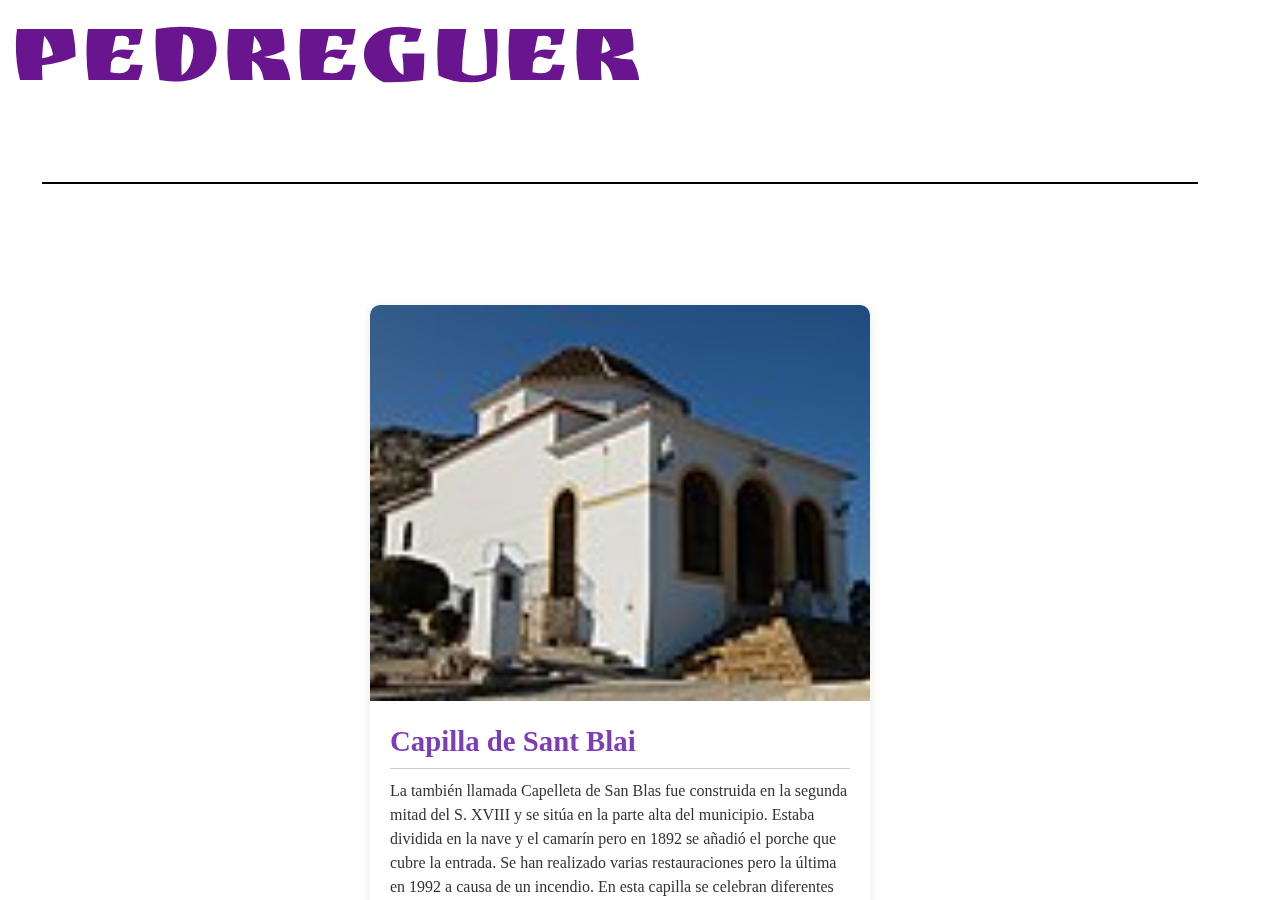
==== DescripcionCapilla.html @ 0bf5daf1 "Create DescripcionCapilla.html" ====
<!DOCTYPE html>
<html lang="en">
<head>

    <link rel="stylesheet" href="https://cdnjs.cloudflare.com/ajax/libs/font-awesome/6.0.0-beta3/css/all.min.css">

    <link rel="preconnect" href="https://fonts.googleapis.com">
    <link rel="preconnect" href="https://fonts.gstatic.com" crossorigin>
    <link href="https://fonts.googleapis.com/css2?family=Tilt+Warp&display=swap" rel="stylesheet">
    <link rel="preconnect" href="https://fonts.googleapis.com">
    <link rel="preconnect" href="https://fonts.gstatic.com" crossorigin>
    <link href="https://fonts.googleapis.com/css2?family=Ruslan+Display&family=Sixtyfour+Convergence&family=Tilt+Warp&display=swap" rel="stylesheet">
    <link rel="preconnect" href="https://fonts.googleapis.com">
    <link rel="preconnect" href="https://fonts.gstatic.com" crossorigin>
    <link href="https://fonts.googleapis.com/css2?family=Ruslan+Display&family=Sixtyfour+Convergence&display=swap" rel="stylesheet">
    <link rel='stylesheet' href='https://cdn-uicons.flaticon.com/2.6.0/uicons-bold-rounded/css/uicons-bold-rounded.css'>
    <link rel="stylesheet" type="text/css" href="estilo.css">
    <meta charset="UTF-8">
    <meta name="viewport" content="width=device-width, initial-scale=1.0">
    <title>Capilla de Sant Blai</title>
</head>
<body>
    <div class="cabecera">
        <div class="Titulo"><h1 class="Nombre_Pagina">Pedreguer</h1></div>


        
        <input class="checkbox" type="checkbox" >
        <i class="icons fi fi-br-menu-burger"></i>
        <i class="icons fi fi-br-cross"></i>
        <ul class="menu">
            <li><a href="">Perfil <img src="imgs/user-svgrepo-com.svg" alt="Perfil"></a></li>
            <li><a href="">Favoritos <img src="imgs/hearth-svgrepo-com.svg" alt="Favoritos icon"></a></li>
            <li><a href="index.html">Menú principal</a></li>
            <li><a href="">Cerrar sesión <img src="imgs/user-xmark-alt-1-svgrepo-com.svg" alt="cerrar sesión"></a></li>
            <li><a href="google_maps.html">Maps <img src="imgs/map-svgrepo-com.svg" alt="Map icon"></a></li>
        </ul>
        
        
        <div class="sepaCabCont">
            <div class="linea"></div>
        </div>



        <div class="card-lugar">
            <img src="imgs/Capelleta_pedreguer.jpg" alt="Capilla de Sant Blai">
            <div class="card-content-lugar">
                <h2>Capilla de Sant Blai</h2>
                <hr>
                <p>
                    La también llamada Capelleta de San Blas fue construida en la segunda mitad del S. XVIII y se sitúa en la parte alta del municipio. Estaba dividida en la nave y el camarín pero en 1892 se añadió el porche que cubre la entrada. Se han realizado varias restauraciones pero la última en 1992 a causa de un incendio. En esta capilla se celebran diferentes eventos festivos como son: San Antonio el 17 de enero con la bendición de los animales, San Blas el 2 y 3 de febrero con el Porrat, conciertos, bailes y el repique de la campanilla, y algunos actos religiosos en semana Santa.
                </p>
            </div>
            <div class="card-icons-lugar">
                <label class="icon-button-lugar" for="favCheckbox">
                    <input type="checkbox" id="favCheckbox">
                    <i class="fa fa-heart"></i>
                </label>
                <a href="imgCapilla.html" class="icon-button-lugar icon-imagenes">
                    <img src="imgs/image-square-svgrepo-com.svg" alt="">
                </a>
            </div>
        </div>


    </div>
</body>
</html>
---- estilo.css ----
.ruslan-display-regular {
    font-family: "Ruslan Display", sans-serif;
    font-weight: 400;
    font-style: normal;
  }
.tilt-warp{
  font-family: "Tilt Warp", sans-serif;
  font-optical-sizing: auto;
  font-weight: 400;
  font-style: normal;
  font-variation-settings:
    "XROT" 0,
    "YROT" 0;
}

body{
  margin: 0;
  border: 0;
}

/* ---------------------- Página Inicial ----------------------- */


.Titulo{
  align-content: center;
  width: 100%;
}
.Nombre_Pagina{
  color: #691590;
  align-content: center;
  font-size: 8vw;
  font-family: "Ruslan Display", sans-serif;
  font-weight: 400;
  font-style: normal;
  margin-left: 4%;
}  


/* ---------------------- Menú ----------------------- */

.cabecera *{
  margin: 0;
  padding: 0;
}
.cabecera{
  background-color: white;
  height: 6vh;
  padding: 10px 12px;
  position: fixed;
  transition: 250ms;
  width: 95%;
}
.cabecera .checkbox, .icons{
  position: absolute;
  height: 24px;
  width: 24px;
  top: 10px;
  right: 12px;
  cursor: pointer;
}
.icons{
  pointer-events: none;
  font-size: 24px;
}
.checkbox{
  opacity: 0;
}
.fi-br-cross{
  display: none;
}
.checkbox:checked ~ .fi-br-menu-burger{
  display: none;
}
.checkbox:checked ~ .fi-br-cross{
  display: block;
}
.menu{
  width: 65%;
  position: absolute;
  top: 48px;
  right: 0px;
  display: none;
}
.menu li{
  list-style: none;
}
.menu li a{
  justify-content: space-between;
  text-decoration: none;
  color: black;
  display: flex;
  align-items: center;
  background-color: #e0c1f5;
  padding: 25px 16px;
}
.menu li a:hover{
  background-color: #e4d2f0;
}
.checkbox:checked ~ .menu{
  display: block;
}


.menu li a img{
  width: 15%;
}


/* ------------------------------------------------- */



.sepaCabCont{
  align-content: center;
  width: 100%;
  margin-top: 5%;
}
.sepaCabCont .linea{
  background-color: black;
  width: 95%;
  height: 2px;
  margin: auto;
}



.sepaCab{
  width: 100%;
  align-content: center;
  margin-top: 2%;
  margin-bottom: 2%;
}
.sepaCab .linea{
  background-color: black;
  width: 90%;
  height: 2px;
  margin: auto;
}



.content{
  display: grid;
}

.pueblo1{
  margin-top: 19%;
}
.puebloFondo{
  background-color: #d9d9d962;
  padding-bottom: 2%;
}


.Nombre_pueblo{
  font-family: "Tilt Warp", sans-serif;
  font-optical-sizing: auto;
  font-weight: 400;
  font-style: normal;
  font-variation-settings:
    "XROT" 0,
    "YROT" 0;
  color: #B51BFD;
  font-size: 6vw;
  text-align: center;
  text-decoration: none;
}
.img_pueblo{
  display: flex;
  width: 100%;
  align-items: center;
  justify-content: center;
}
.tamano_foto_pueblo{
  width: 70vw;
  height: 50vw;

}
.img_pueblo img{
  width: 100%;
  height: 100%;
}



/* ------------------- Página Cosas Del Pueblo -------------------- */






/* ------------------- Google Maps -------------------- */
.google_maps{
  margin-top: 20%;
  width: 100vw;
  height: 90.6vh;
}













/* ------------------- Cosas del pueblo -------------------- */





.card-container {
  display: flex;
  flex-direction: column;
  align-items: center;
  gap: 20px;
  padding: 20px;
}

.card {
  background-color: white;
  border-radius: 8px;
  box-shadow: 0 2px 10px rgba(0, 0, 0, 0.1);
  overflow: hidden;
  width: 90%;
  max-width: 400px;
}

.card a{
  text-decoration: none;
}
.card img {
  width: 100%;
  height: auto;
}

.card h2 {
  font-size: 1.5em;
  color: #7e3db8;
  margin: 16px;
}

.card p {
  font-size: 1em;
  margin: 0 16px 16px;
  color: #333;
}



/* ------------------- Estructura que etas viendo -------------------- */




.card-lugar {
  margin-top: 10%;
  margin-left: auto;
  margin-right: auto;
  background-color: white;
  border-radius: 10px;
  box-shadow: 0 2px 10px rgba(0, 0, 0, 0.1);
  overflow: hidden;
  width: 90%;
  max-width: 500px;
}

.card-lugar img {
  width: 100%;
  height: auto;
}

.card-content-lugar {
  padding: 20px;
}

.card-content-lugar h2 {
  font-size: 1.8em;
  color: #7e3db8;
  margin: 0;
}

.card-content-lugar hr {
  border: 0;
  border-top: 1px solid #ccc;
  margin: 10px 0;
}

.card-content-lugar p {
  font-size: 1em;
  color: #333;
  line-height: 1.5;
}

.card-icons-lugar {
  display: flex;
  justify-content: space-between;
  padding: 15px;
}

.icon-button-lugar {
  background: none;
  border: none;
  cursor: pointer;
  font-size: 1.5em;
  display: flex;
  align-items: center;
}

.icon-button-lugar input {
  display: none;
}

.icon-button-lugar i {
  transition: color 0.3s;
}

.icon-imagenes{
  width: 12%;
}

#favCheckbox:checked + i {
  color: red;
}

.icon-link {
  text-decoration: none;
  color: black;
}








/* ------------------- Imagenes -------------------- */









.gallery {
  margin-right: auto;
  margin-left: auto;
  display: grid;
  grid-template-columns: repeat(2, 1fr);
  gap: 15px;
  width: 90%;
  max-width: 1200px;
}

.photo {
  overflow: hidden;
  border-radius: 8px;
  box-shadow: 0 2px 8px rgba(0, 0, 0, 0.2);
}

.photo.large {
  margin-top: 19%;
  grid-column: span 2;
}

.photo img {
  width: 100%;
  height: 100%;
  object-fit: cover; 
}
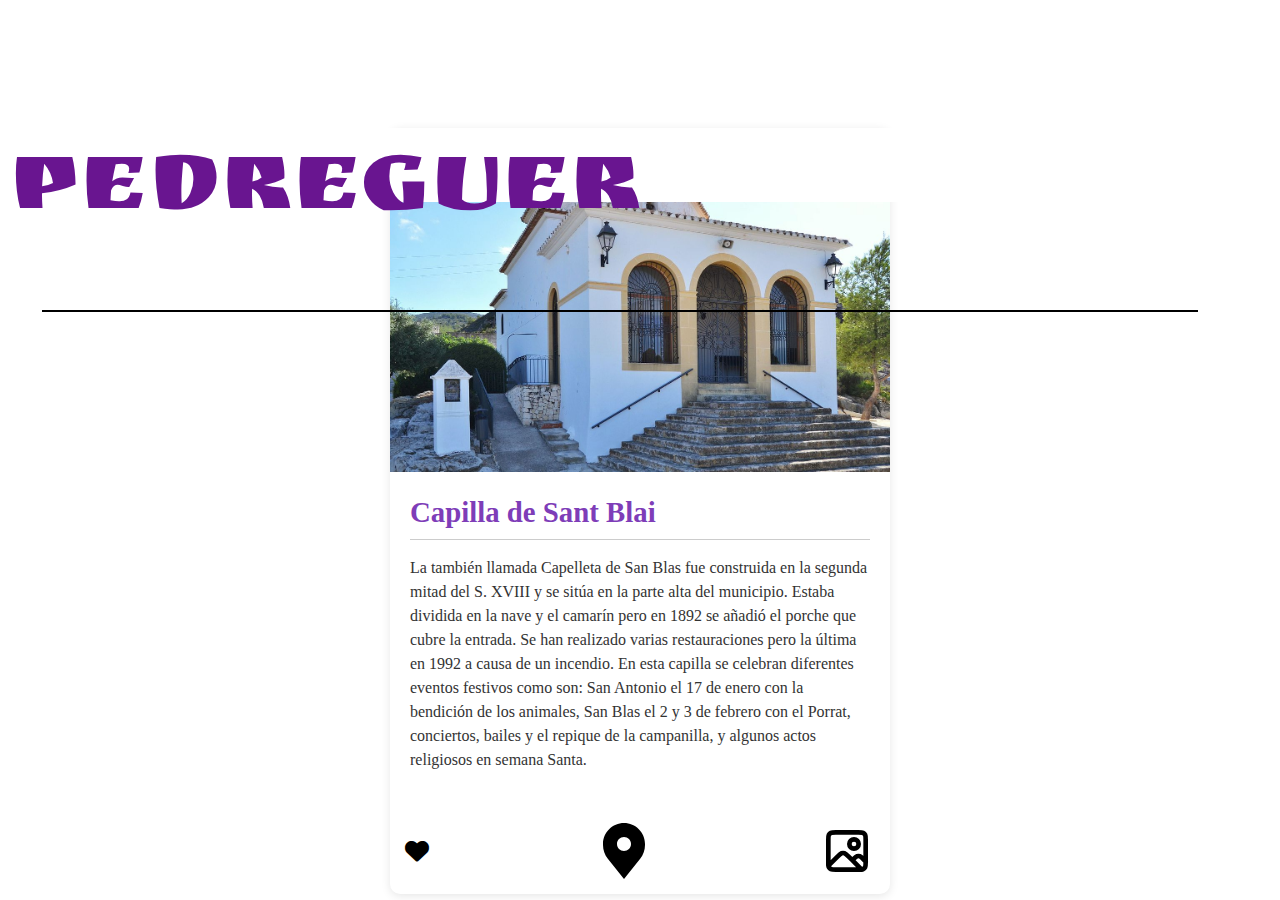
==== commit 07f1ae5b: "Update DescripcionCapilla.html" ====
--- a/DescripcionCapilla.html
+++ b/DescripcionCapilla.html
@@ -21,7 +21,8 @@
 </head>
 <body>
     <div class="cabecera">
-        <div class="Titulo"><h1 class="Nombre_Pagina">Pedreguer</h1></div>
+        <a style="text-decoration: none;" href="pueblo_Pedreguer.html"><div class="Titulo"><h1 class="Nombre_Pagina">Pedreguer</h1></div></a>
+        
 
 
         
@@ -30,7 +31,7 @@
         <i class="icons fi fi-br-cross"></i>
         <ul class="menu">
             <li><a href="">Perfil <img src="imgs/user-svgrepo-com.svg" alt="Perfil"></a></li>
-            <li><a href="">Favoritos <img src="imgs/hearth-svgrepo-com.svg" alt="Favoritos icon"></a></li>
+            <li><a href="favoritos.html">Favoritos <img src="imgs/hearth-svgrepo-com.svg" alt="Favoritos icon"></a></li>
             <li><a href="index.html">Menú principal</a></li>
             <li><a href="">Cerrar sesión <img src="imgs/user-xmark-alt-1-svgrepo-com.svg" alt="cerrar sesión"></a></li>
             <li><a href="google_maps.html">Maps <img src="imgs/map-svgrepo-com.svg" alt="Map icon"></a></li>
@@ -40,30 +41,34 @@
         <div class="sepaCabCont">
             <div class="linea"></div>
         </div>
+    </div>
 
 
 
-        <div class="card-lugar">
-            <img src="imgs/Capelleta_pedreguer.jpg" alt="Capilla de Sant Blai">
-            <div class="card-content-lugar">
-                <h2>Capilla de Sant Blai</h2>
-                <hr>
-                <p>
-                    La también llamada Capelleta de San Blas fue construida en la segunda mitad del S. XVIII y se sitúa en la parte alta del municipio. Estaba dividida en la nave y el camarín pero en 1892 se añadió el porche que cubre la entrada. Se han realizado varias restauraciones pero la última en 1992 a causa de un incendio. En esta capilla se celebran diferentes eventos festivos como son: San Antonio el 17 de enero con la bendición de los animales, San Blas el 2 y 3 de febrero con el Porrat, conciertos, bailes y el repique de la campanilla, y algunos actos religiosos en semana Santa.
-                </p>
-            </div>
-            <div class="card-icons-lugar">
-                <label class="icon-button-lugar" for="favCheckbox">
-                    <input type="checkbox" id="favCheckbox">
-                    <i class="fa fa-heart"></i>
-                </label>
-                <a href="imgCapilla.html" class="icon-button-lugar icon-imagenes">
-                    <img src="imgs/image-square-svgrepo-com.svg" alt="">
-                </a>
-            </div>
+
+    <div class="card-lugar">
+        <img src="imgs/Capelleta_pedreguer.jpg" alt="Capilla de Sant Blai">
+        <div class="card-content-lugar">
+            <h2>Capilla de Sant Blai</h2>
+            <hr>
+            <p>
+                La también llamada Capelleta de San Blas fue construida en la segunda mitad del S. XVIII y se sitúa en la parte alta del municipio. Estaba dividida en la nave y el camarín pero en 1892 se añadió el porche que cubre la entrada. Se han realizado varias restauraciones pero la última en 1992 a causa de un incendio. En esta capilla se celebran diferentes eventos festivos como son: San Antonio el 17 de enero con la bendición de los animales, San Blas el 2 y 3 de febrero con el Porrat, conciertos, bailes y el repique de la campanilla, y algunos actos religiosos en semana Santa.
+            </p>
         </div>
+        <div class="card-icons-lugar">
+            <label class="icon-button-lugar" for="favCheckbox">
+                <input type="checkbox" id="favCheckbox">
+                <i class="fa fa-heart"></i>
+            </label>
 
-
+            <a href="https://maps.app.goo.gl/9LSUtM3854cUE6Qn9" class="icon-button-lugar icon-imagenes">
+                <img src="imgs/map-pin-svgrepo-com.svg" alt="">
+            </a>
+        
+            <a href="imgCapilla.html" class="icon-button-lugar icon-imagenes">
+                <img src="imgs/image-square-svgrepo-com.svg" alt="">
+            </a>
+        </div>
     </div>
 </body>
 </html>
